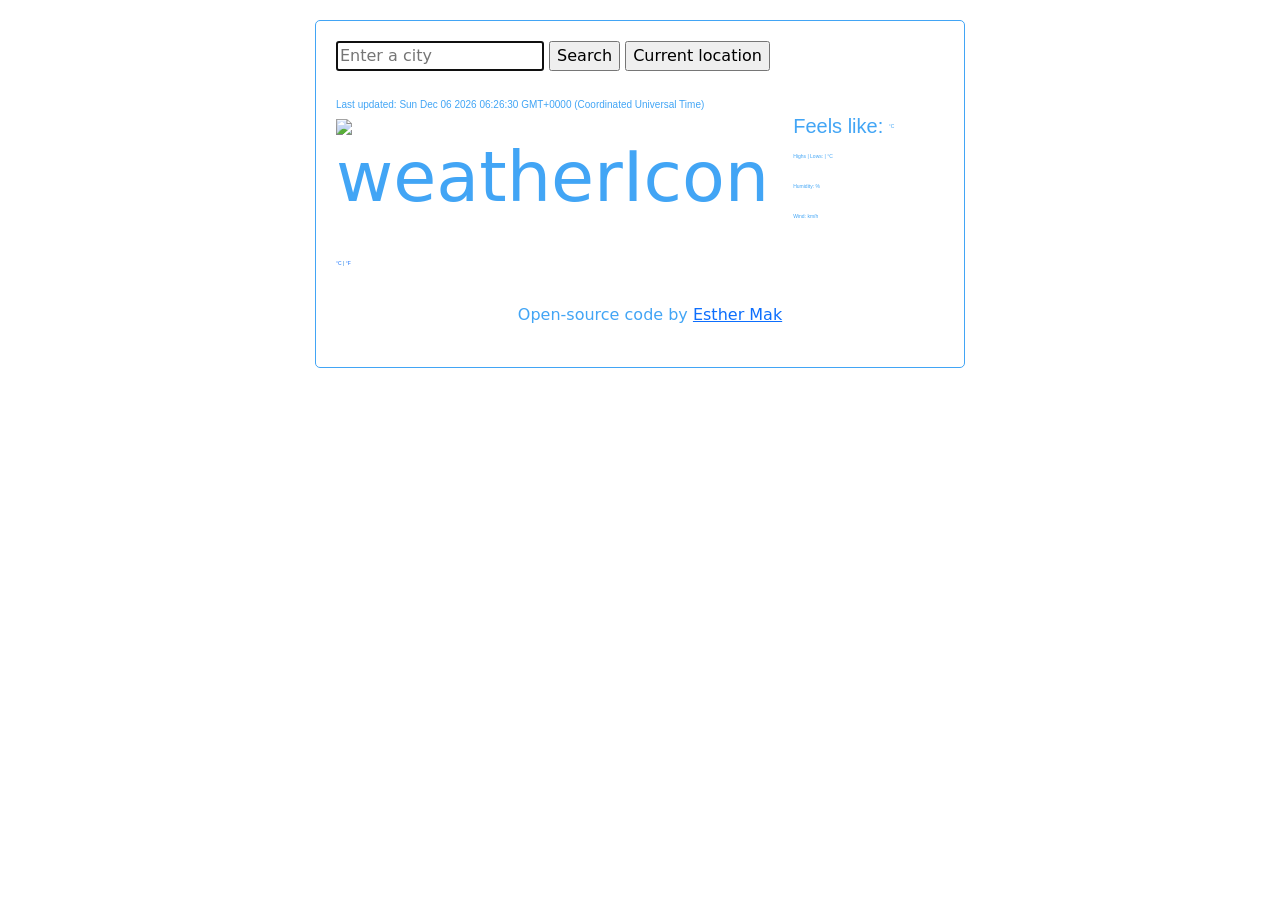
==== index.html @ 76518e90 "amended" ====
<!DOCTYPE html>
<html lang="en">
  <head>
    <meta charset="UTF-8" />
    <meta http-equiv="X-UA-Compatible" content="IE=edge" />
    <meta name="viewport" content="width=device-width, initial-scale=1.0" />
    <title>Weather App</title>
    <link
      href="https://cdn.jsdelivr.net/npm/bootstrap@5.2.0-beta1/dist/css/bootstrap.min.css"
      rel="stylesheet"
      integrity="sha384-0evHe/X+R7YkIZDRvuzKMRqM+OrBnVFBL6DOitfPri4tjfHxaWutUpFmBp4vmVor"
      crossorigin="anonymous"
    />
    <script
      src="https://cdn.jsdelivr.net/npm/bootstrap@5.2.0-beta1/dist/js/bootstrap.bundle.min.js"
      integrity="sha384-pprn3073KE6tl6bjs2QrFaJGz5/SUsLqktiwsUTF55Jfv3qYSDhgCecCxMW52nD2"
      crossorigin="anonymous"
    ></script>
    <script src="https://cdn.jsdelivr.net/npm/axios/dist/axios.min.js"></script>
    <link rel="stylesheet" href="style.css" />
  </head>
  <body>
    <div class="container">
      <div class="weather-app">
        <form>
          <input
            type="text"
            id="result"
            placeholder="Enter a city"
            autofocus="on"
          />
          <input type="submit" value="Search" />
          <input
            type="submit"
            id="current-location-btn"
            value="Current location"
          />
        </form>
        <div class="row">
          <div class="col">
            <h1 id="cityName"></h1>
            <h2>Last update:</h2>
            <div class="row">
              <div class="col">
                <h3>
                  <img
                    src="http://openweathermap.org/img/wn/10d@2x.png"
                    alt="weatherIcon"
                    id="icon"
                  />
                </h3>
              </div>
              <div class="col">
                <h4>
                  <span id="description"></span> <br /><span
                    class="tempElement"
                  ></span
                  ><span class="temp"
                    ><a href="#" id="celsius-link">°C</a> |
                    <a href="#" id="fahrenheit-link">°F</a></span
                  >
                </h4>
              </div>
            </div>
          </div>
          <div class="col">
            <p id="otherInfo">
              Feels like: <span id="feelsLike"></span>
              <span class="temp"
                ><span id="celsius-link"></span>°C
                            <br />
              Highs | Lows: <span id="high"></span> | <span id="low"></span
              ><span class="temp"
                ></span>°C
              <br />
              Humidity: <span id="humidity"></span>%
              <br />
              Wind: <span id="wind"></span> km/h
              <br />
            </p>
          </div>
      <div class="weather-forecast-date">
            <div class="row">
            <div class="col-2">
              <div id="weather-forecast"> </div> 
         </div>     
      </div>
    </div>
 

<span id="OpenSourceCode">Open-source code by <a href="https://github.com/esthermwk/Weather-App" target="_blank"
        > Esther Mak</a></span>
    <script src="js.js"></script>
  </body>

</html>
---- style.css ----
h1 {
  color: #1278ca;
  font-size: 30px;
  font-weight: bold;
  font-family: Arial, Helvetica, sans-serif;
  padding: 10px 0;
}
h2 {
  color: #42a5f5;
  font-size: 10px;
  font-family: Arial, Helvetica, sans-serif;
}
h3 {
  font-size: 70px;
}
h4 {
  color: #1278ca;
  font-size: 20px;
  font-family: Arial, Helvetica, sans-serif;
  font-weight: bold;
}
#otherInfo {
  padding: 40px 0 0;
  color: #42a5f5;
  font-size: 20px;
  font-family: Arial, Helvetica, sans-serif;
}
.col-2 {
  color: #42a5f5;
  font-size: 15px;
  font-family: Arial, Helvetica, sans-serif;
  font-weight: bold;
}
.container {
  color: #42a5f5;
}
.temp {
  font-size: 5px;
  font-weight: lighter;
  position: relative;
  top: -5px;
}
#celsius-link {
  text-decoration: none;
}
#fahrenheit-link {
  text-decoration: none;
}

.day {
  font-size: 10px;
  font-weight: bold;
  right: 5px;
  left: 5px;
}
.emoji {
  font-size: 60px;
}
.weather-app {
  border: 1px solid;
  border-radius: 5px;
  padding: 20px;
  margin: 20px auto;
  max-width: 650px;
}

#weather-forecast {
  text-align: center;
}

#OpenSourceCode {
  display: block;
  text-align: center;
  margin: 10px;
  padding: 10px;
}
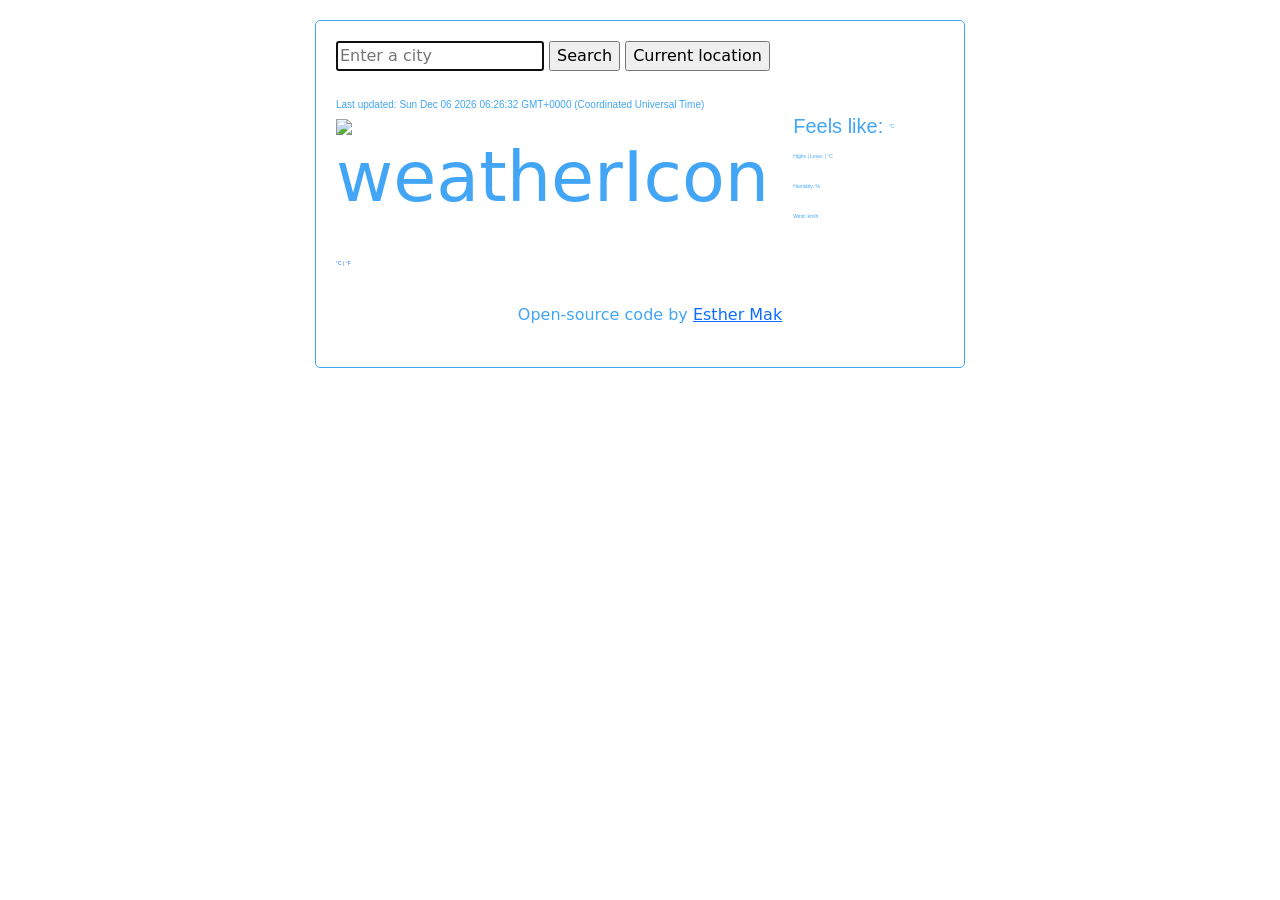
==== commit 95679572: "Update HTML" ====
--- a/index.html
+++ b/index.html
@@ -79,13 +79,7 @@
               <br />
             </p>
           </div>
-      <div class="weather-forecast-date">
-            <div class="row">
-            <div class="col-2">
-              <div id="weather-forecast"> </div> 
-         </div>     
-      </div>
-    </div>
+      <div id="weather-forecast" class="weather-forecast-date"></div>
  
 
 <span id="OpenSourceCode">Open-source code by <a href="https://github.com/esthermwk/Weather-App" target="_blank"
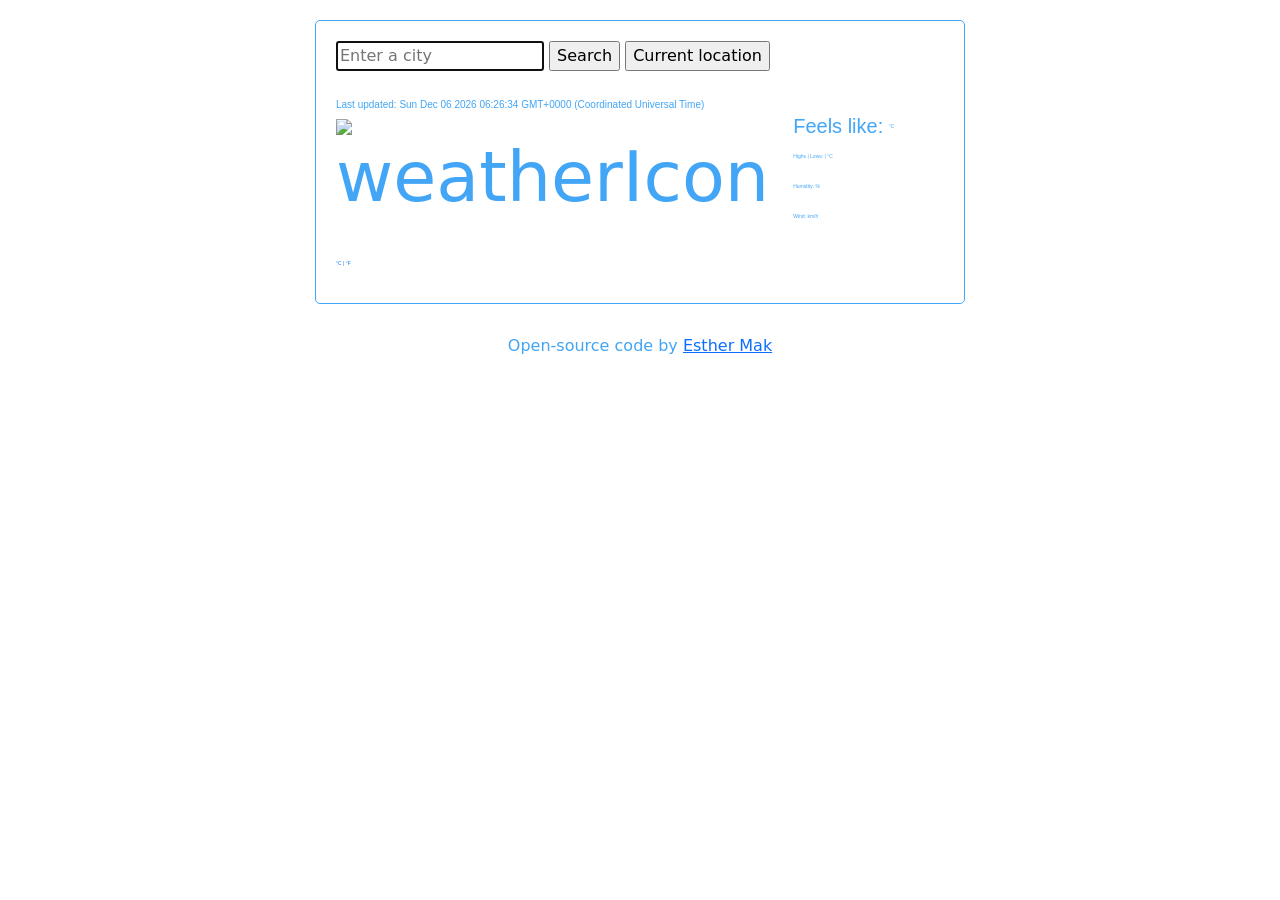
==== commit 26e35fb4: "add </div>" ====
--- a/index.html
+++ b/index.html
@@ -80,7 +80,8 @@
             </p>
           </div>
       <div id="weather-forecast" class="weather-forecast-date"></div>
- 
+ </div>
+  </div>
 
 <span id="OpenSourceCode">Open-source code by <a href="https://github.com/esthermwk/Weather-App" target="_blank"
         > Esther Mak</a></span>
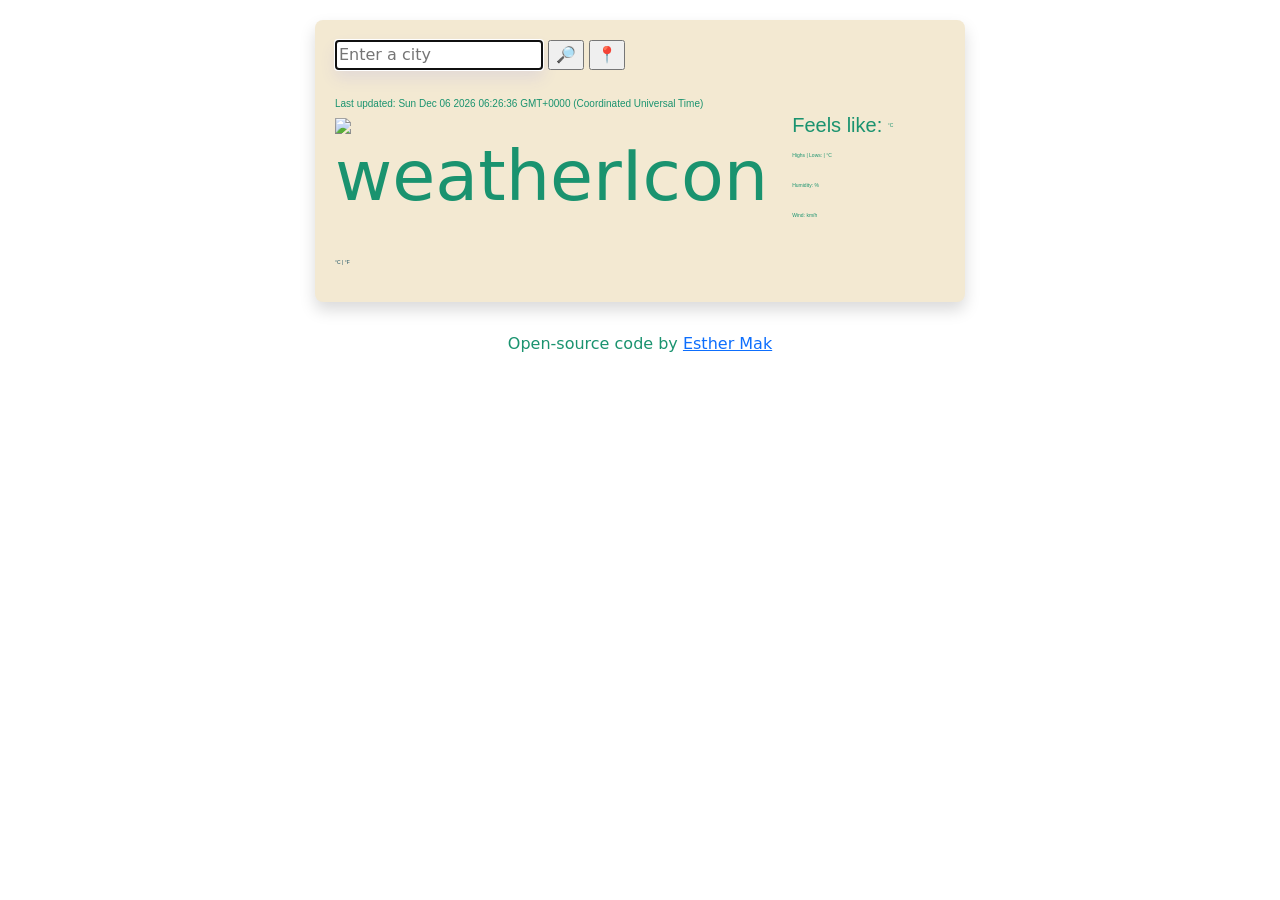
==== commit e44f74ef: "design updated" ====
--- a/index.html
+++ b/index.html
@@ -29,11 +29,11 @@
             placeholder="Enter a city"
             autofocus="on"
           />
-          <input type="submit" value="Search" />
+          <input type="submit" value="🔎" />
           <input
             type="submit"
             id="current-location-btn"
-            value="Current location"
+            value="📍"
           />
         </form>
         <div class="row">
--- a/style.css
+++ b/style.css
@@ -1,12 +1,12 @@
 h1 {
-  color: #1278ca;
+  color: #114b5f;
   font-size: 30px;
   font-weight: bold;
   font-family: Arial, Helvetica, sans-serif;
   padding: 10px 0;
 }
 h2 {
-  color: #42a5f5;
+  color: #1a936f;
   font-size: 10px;
   font-family: Arial, Helvetica, sans-serif;
 }
@@ -14,25 +14,25 @@
   font-size: 70px;
 }
 h4 {
-  color: #1278ca;
+  color: #114b5f;
   font-size: 20px;
   font-family: Arial, Helvetica, sans-serif;
   font-weight: bold;
 }
 #otherInfo {
   padding: 40px 0 0;
-  color: #42a5f5;
+  color: #1a936f;
   font-size: 20px;
   font-family: Arial, Helvetica, sans-serif;
 }
 .col-2 {
-  color: #42a5f5;
+  color: #1a936f;
   font-size: 15px;
   font-family: Arial, Helvetica, sans-serif;
   font-weight: bold;
 }
 .container {
-  color: #42a5f5;
+  color: #1a936f;
 }
 .temp {
   font-size: 5px;
@@ -42,30 +42,32 @@
 }
 #celsius-link {
   text-decoration: none;
+  color: #114b5f;
 }
 #fahrenheit-link {
   text-decoration: none;
+  color: #114b5f;
 }
 
-.day {
-  font-size: 10px;
-  font-weight: bold;
-  right: 5px;
-  left: 5px;
-}
-.emoji {
-  font-size: 60px;
-}
 .weather-app {
-  border: 1px solid;
-  border-radius: 5px;
+  background-color: #f3e9d2;
+  border-radius: 8px;
+  box-shadow: 0 0.5rem 1rem rgba(0, 0, 0, 0.15) !important;
   padding: 20px;
   margin: 20px auto;
   max-width: 650px;
 }
 
+#result {
+  box-shadow: 0 0.5rem 1rem rgb(74 77 255 / 10%);
+}
+
 #weather-forecast {
   text-align: center;
+}
+
+.min-temp {
+  opacity: 0.5;
 }
 
 #OpenSourceCode {
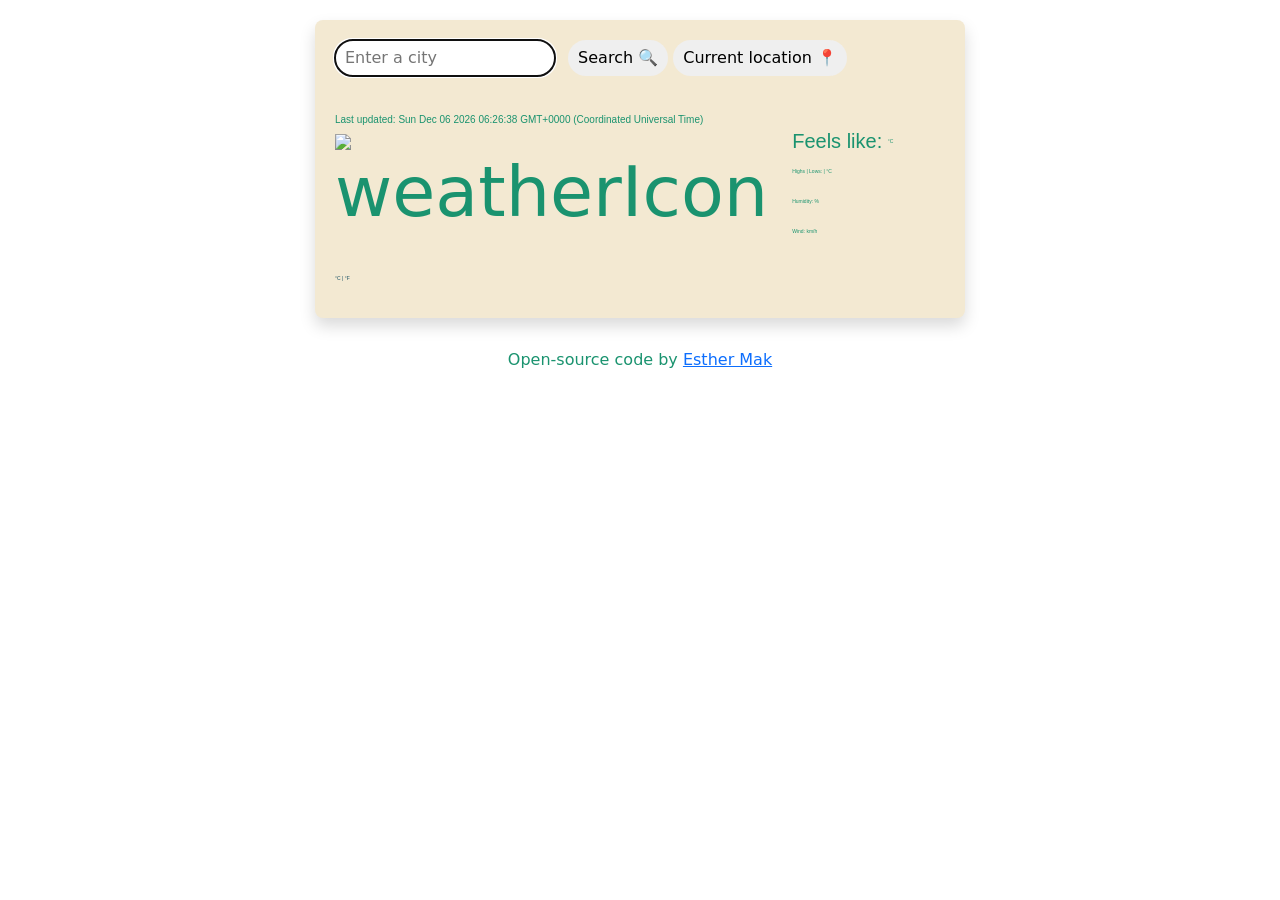
==== commit 2b231f7e: "css updated" ====
--- a/index.html
+++ b/index.html
@@ -29,11 +29,11 @@
             placeholder="Enter a city"
             autofocus="on"
           />
-          <input type="submit" value="🔎" />
+          <input type="submit" id="search-btn" value="Search 🔍" />
           <input
             type="submit"
             id="current-location-btn"
-            value="📍"
+            value="Current location 📍"
           />
         </form>
         <div class="row">
--- a/style.css
+++ b/style.css
@@ -59,7 +59,33 @@
 }
 
 #result {
-  box-shadow: 0 0.5rem 1rem rgb(74 77 255 / 10%);
+  background: white;
+  padding: 6px 10px;
+  margin: 0 8px 10px 0;
+  border: none;
+  border-radius: 20px;
+}
+
+#search-btn {
+  padding: 6px 10px;
+  border: none;
+  border-radius: 20px;
+}
+
+#search-btn:hover {
+  color: #ffffff;
+  background: #1a936f;
+}
+
+#current-location-btn {
+  padding: 6px 10px;
+  border: none;
+  border-radius: 20px;
+}
+
+#current-location-btn:hover {
+  color: #ffffff;
+  background: #1a936f;
 }
 
 #weather-forecast {
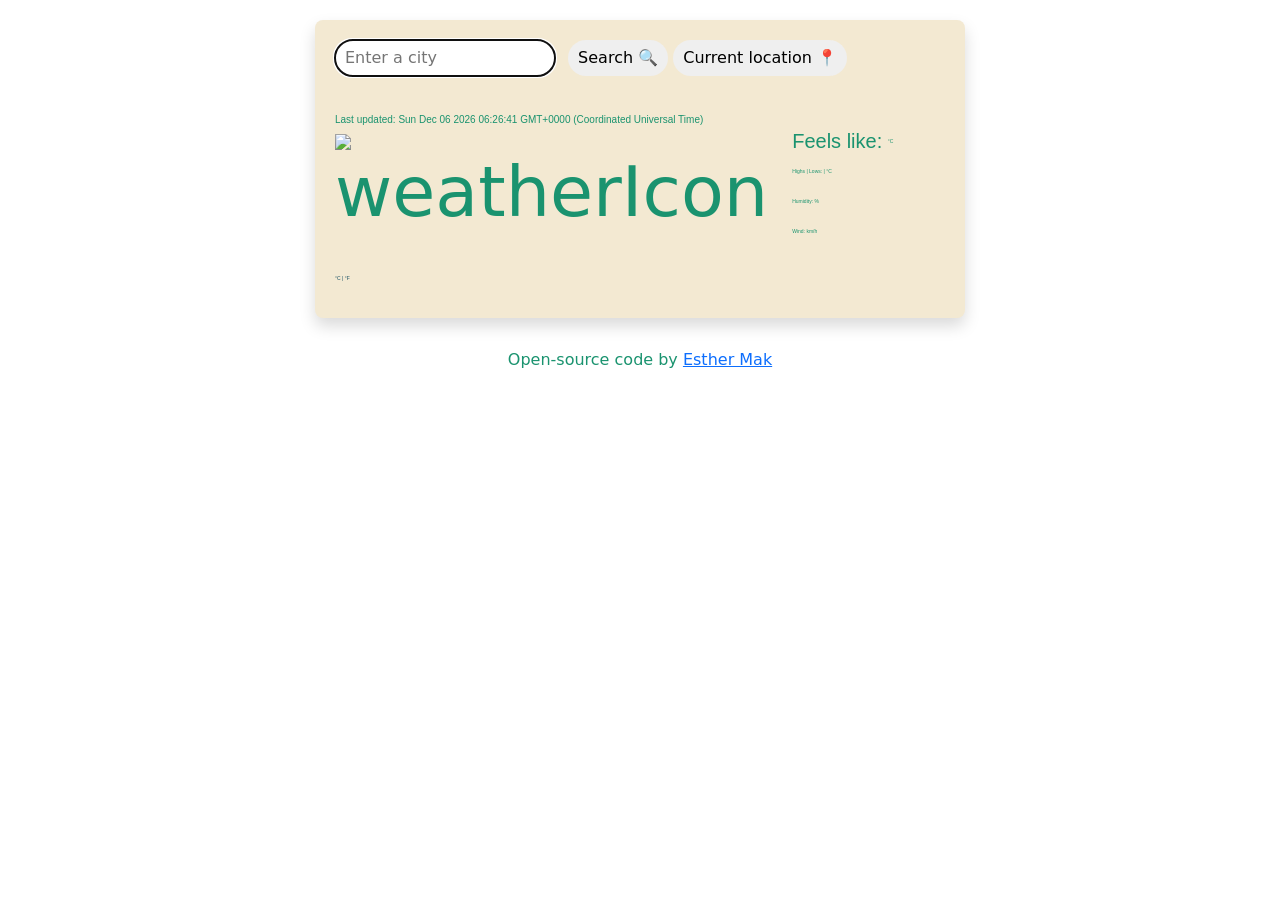
==== commit 6a3cedd7: "html edited" ====
--- a/index.html
+++ b/index.html
@@ -67,7 +67,7 @@
             <p id="otherInfo">
               Feels like: <span id="feelsLike"></span>
               <span class="temp"
-                ><span id="celsius-link"></span>°C
+                >°C
                             <br />
               Highs | Lows: <span id="high"></span> | <span id="low"></span
               ><span class="temp"
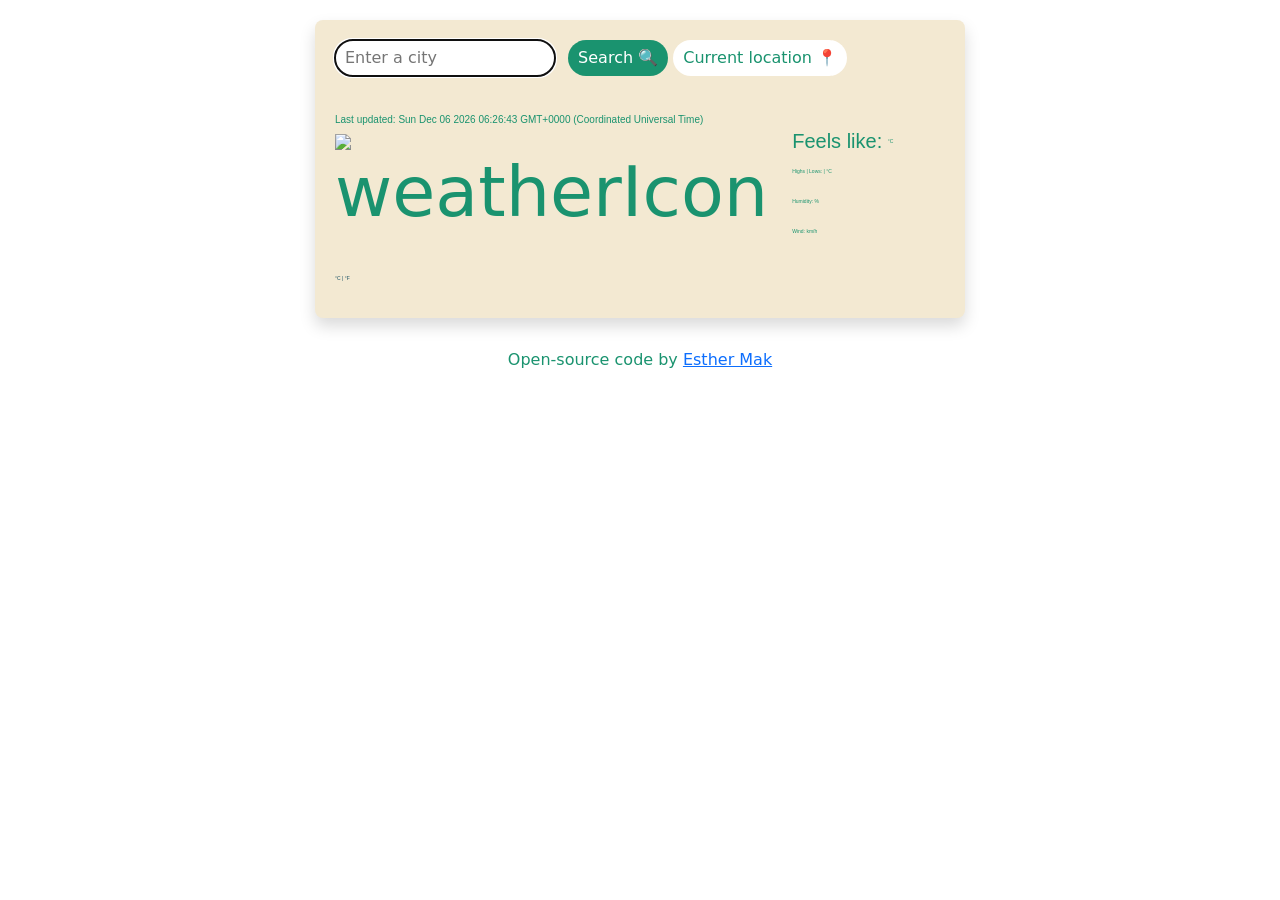
==== commit f48c45fe: "btn updated" ====
--- a/index.html
+++ b/index.html
@@ -71,7 +71,7 @@
                             <br />
               Highs | Lows: <span id="high"></span> | <span id="low"></span
               ><span class="temp"
-                ></span>°C
+                ></span> °C
               <br />
               Humidity: <span id="humidity"></span>%
               <br />
--- a/style.css
+++ b/style.css
@@ -70,17 +70,21 @@
   padding: 6px 10px;
   border: none;
   border-radius: 20px;
+  color: #ffffff;
+  background: #1a936f;
 }
 
 #search-btn:hover {
-  color: #ffffff;
-  background: #1a936f;
+  color: #1a936f;
+  background: #ffffff;
 }
 
 #current-location-btn {
   padding: 6px 10px;
   border: none;
   border-radius: 20px;
+  background: #ffffff;
+  color: #1a936f;
 }
 
 #current-location-btn:hover {
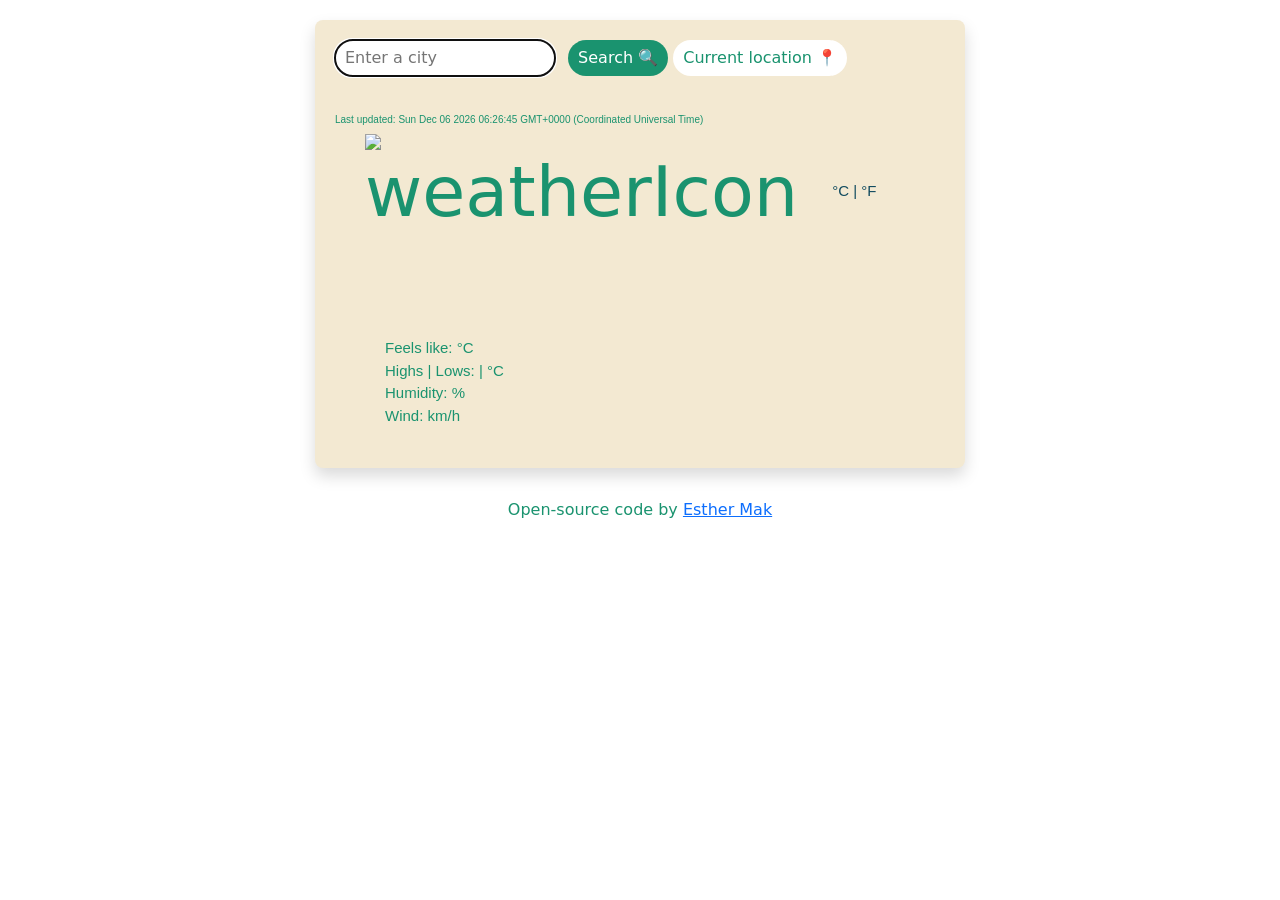
==== commit c90c0908: "Updated padding" ====
--- a/index.html
+++ b/index.html
@@ -56,8 +56,7 @@
                     class="tempElement"
                   ></span
                   ><span class="temp"
-                    ><a href="#" id="celsius-link">°C</a> |
-                    <a href="#" id="fahrenheit-link">°F</a></span
+                    ><a href="#" id="celsius-link">°C</a> | <a href="#" id="fahrenheit-link">°F</a></span
                   >
                 </h4>
               </div>
@@ -65,13 +64,12 @@
           </div>
           <div class="col">
             <p id="otherInfo">
-              Feels like: <span id="feelsLike"></span>
-              <span class="temp"
-                >°C
+              Feels like: <span id="feelsLike"></span><span class="temp2"
+                >°C</span>
                             <br />
               Highs | Lows: <span id="high"></span> | <span id="low"></span
-              ><span class="temp"
-                ></span> °C
+              ><span class="temp2"
+                >°C</span>  
               <br />
               Humidity: <span id="humidity"></span>%
               <br />
--- a/style.css
+++ b/style.css
@@ -1,45 +1,50 @@
 h1 {
   color: #114b5f;
-  font-size: 30px;
+  font-size: 35px;
   font-weight: bold;
-  font-family: Arial, Helvetica, sans-serif;
+  font-family: Verdana, Geneva, Tahoma, sans-serif;
   padding: 10px 0;
 }
 h2 {
   color: #1a936f;
   font-size: 10px;
-  font-family: Arial, Helvetica, sans-serif;
+  font-family: Verdana, Geneva, Tahoma, sans-serif;
 }
 h3 {
   font-size: 70px;
 }
+#icon {
+  padding: 0px 10px 5px 30px;
+}
 h4 {
   color: #114b5f;
-  font-size: 20px;
-  font-family: Arial, Helvetica, sans-serif;
+  font-size: 25px;
+  font-family: Verdana, Geneva, Tahoma, sans-serif;
   font-weight: bold;
+  padding: 15px 10px 5px 0px;
 }
 #otherInfo {
-  padding: 40px 0 0;
+  padding: 90px 50px 5px 50px;
   color: #1a936f;
-  font-size: 20px;
-  font-family: Arial, Helvetica, sans-serif;
+  font-size: 15px;
+  font-family: Verdana, Geneva, Tahoma, sans-serif;
 }
 .col-2 {
   color: #1a936f;
   font-size: 15px;
-  font-family: Arial, Helvetica, sans-serif;
+  font-family: Verdana, Geneva, Tahoma, sans-serif;
   font-weight: bold;
 }
 .container {
   color: #1a936f;
 }
 .temp {
-  font-size: 5px;
+  font-size: 15px;
   font-weight: lighter;
   position: relative;
-  top: -5px;
+  top: -7px;
 }
+
 #celsius-link {
   text-decoration: none;
   color: #114b5f;
